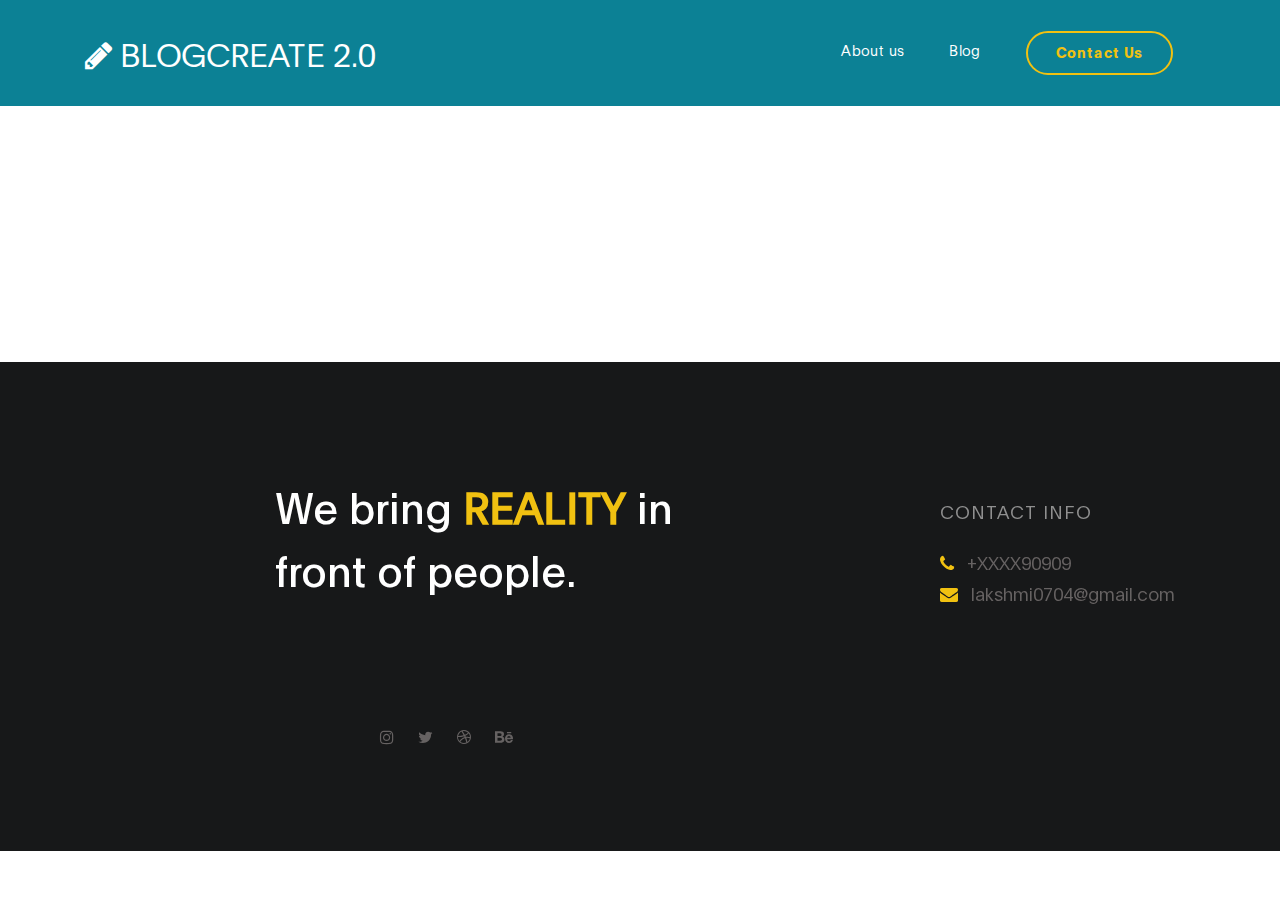
==== blog.html @ 9aceedd7 "gravitas initial commit-blogcreate 2.0" ====
<!DOCTYPE html>
<html lang="en">
<head>

     <title>BlogCreate 2.0</title>
<!--

DIGITAL TREND

https://templatemo.com/tm-538-digital-trend

-->
     <meta charset="UTF-8">
     <meta http-equiv="X-UA-Compatible" content="IE=Edge">
     <meta name="description" content="">
     <meta name="keywords" content="">
     <meta name="author" content="">
     <meta name="viewport" content="width=device-width, initial-scale=1, maximum-scale=1">

     <link rel="stylesheet" href="css/bootstrap.min.css">
     <link rel="stylesheet" href="css/font-awesome.min.css">
     <link rel="stylesheet" href="css/aos.css">
     <link rel="stylesheet" href="css/owl.carousel.min.css">
     <link rel="stylesheet" href="css/owl.theme.default.min.css">

     <!-- MAIN CSS -->
     <link rel="stylesheet" href="css/templatemo-digital-trend.css">

</head>
<body>

     <!-- MENU BAR -->
     <nav class="navbar navbar-expand-lg">
      <div class="container">
          <a class="navbar-brand" href="index.html">
            <i class="fa fa-pencil"></i>
           BLOGCREATE 2.0
          </a>

          <button class="navbar-toggler" type="button" data-toggle="collapse" data-target="#navbarNav" aria-controls="navbarNav" aria-expanded="false"
              aria-label="Toggle navigation">
              <span class="navbar-toggler-icon"></span>
          </button>

          <div class="collapse navbar-collapse" id="navbarNav">
              <ul class="navbar-nav ml-auto">
                  <li class="nav-item">
                      <a href="Aboutus.html" class="nav-link smoothScroll">About us</a>
                  </li>
                  <li class="nav-item">
                      <a href="blog.html" class="nav-link">Blog</a>
                  </li>
                  <li class="nav-item">
                      <a href="contact.html" class="nav-link contact">Contact Us</a>
                  </li>
              </ul>
          </div>
      </div>
  </nav>



     <!-- BLOG -->
     <section class="blog section-padding">
          <div class="container">
              
          </div>
     </section>
     <footer class="site-footer">
      <div class="container">
        <div class="row">

          <div class="col-lg-5 mx-lg-auto col-md-8 col-10">
            <h1 class="text-white" data-aos="fade-up" data-aos-delay="100">We bring <strong>REALITY</strong> in front of people.</h1>
          </div>

          <div class="col-lg-3 col-md-6 col-12" data-aos="fade-up" data-aos-delay="200">
            <h4 class="my-4">Contact Info</h4>

            <p class="mb-1">
              <i class="fa fa-phone mr-2 footer-icon"></i> 
              +XXXX90909
            </p>

            <p>
              <a href="#">
                <i class="fa fa-envelope mr-2 footer-icon"></i>
                lakshmi0704@gmail.com
              </a>
            </p>
          </div>

         <br>
          <div class="mx-lg-auto col-md-6 col-12" data-aos="fade-up" data-aos-delay="600">
            <ul class="social-icon">
              <li><a href="#" class="fa fa-instagram"></a></li>
              <li><a href="#" class="fa fa-twitter"></a></li>
              <li><a href="#" class="fa fa-dribbble"></a></li>
              <li><a href="#" class="fa fa-behance"></a></li>
            </ul>
          </div>

        </div>
      </div>
    </footer>


     <!-- SCRIPTS -->
     <script src="js/jquery.min.js"></script>
     <script src="js/bootstrap.min.js"></script>
     <script src="js/aos.js"></script>
     <script src="js/owl.carousel.min.js"></script>
     <script src="js/custom.js"></script>

</body>
</html>
---- css/templatemo-digital-trend.css ----
/*

DIGITAL TREND

https://templatemo.com/tm-538-digital-trend

*/
  
  @font-face {
      font-family: 'Plain-Regular';
      src: url('../fonts/Plain-Regular.woff2') format('woff2'),
          url('../fonts/Plain-Regular.woff') format('woff');
      font-weight: normal;
      font-style: normal;
  }

  @font-face {
      font-family: 'Plain-Light';
      src: url('../fonts/Plain-Light.woff2') format('woff2'),
          url('../fonts/Plain-Light.woff') format('woff');
      font-weight: bold;
      font-style: normal;
  }

  @font-face {
      font-family: 'Plain-Bold';
      src: url('../fonts/Plain-Bold.woff2') format('woff2'),
          url('../fonts/Plain-Bold.woff') format('woff');
      font-weight: bold;
      font-style: normal;
  }

  :root {
    --primary-color:        #057a8d;
    --secondary-color:      #f1c111;
    --white-color:          #ffffff;
    --dark-color:           #171819;
    --project-bg:           #f0f8ff;
    --menu-bg:              #0c8195;

    --title-color:          #15141a;
    --gray-color:           #909090;
    --link-color:           #404040;
    --p-color:              #666262;

    --base-font-family:     'Plain-Light', sans-serif;
    --title-font-family:    'Plain-Regular', sans-serif;
    --font-bold-family:     'Plain-Bold', sans-serif;
    --font-weight-bold:     bold;

    --h1-font-size:         42px;
    --h2-font-size:         32px;
    --h3-font-size:         24px;
    --p-font-size:          18px;
    --base-font-size:       16px;
    --menu-font-size:       14px;

    --border-radius-large:  100px;
    --border-radius-small:  5px;
  }

  body {
    background: var(--white-color);
    font-family: var(--base-font-family);
  }


  /*---------------------------------------
     TYPOGRAPHY              
  -----------------------------------------*/

  h1,h2,h3,h4,h5,h6 {
    font-family: var(--title-font-family);
    line-height: inherit;
  }

  h1 {
    color: var(--title-color);
    font-size: var(--h1-font-size);
  }

  h2 {
    font-size: var(--h2-font-size);
    font-weight: 100;
  }

  h3 {
    font-size: var(--h3-font-size);
    font-weight: 100;
    margin-bottom: 0;
  }

  h4 {
    color: var(--gray-color);
    font-family: var(--base-font-family);
    font-size: var(--p-font-size);
    letter-spacing: 1px;
    text-transform: uppercase;
  }

  p {
    color: var(--p-color);
    font-size: var(--p-font-size);
    line-height: 1.5em;
  }

  b, 
  strong {
    letter-spacing: 0;
    color: var(--secondary-color);
  }


  /*  BLOCKQUOTES */
  .quote {
    position: relative;
    margin: 0;
  }

  .quote::after {
    content: "“";
    position: absolute;
    bottom: -80px;
    left: 20px;
    font-family: times;
    color: var(--gray-color);
    font-weight: var(--font-weight-bold);
    font-size: 14em;
    line-height: 0;
    opacity: 0.10;
  }

  blockquote {
    border-left: 5px solid rgba(0,0,0,0.05);
    display: block;
    margin: 42px 0;
    padding: 14px 22px;
    color: rgba(0,0,0,0.5);
  }


  /* BUTTON */
  .custom-btn {
    background: transparent;
    border: 2px solid var(--dark-color);
    border-radius: var(--border-radius-large);
    padding: 12px 26px 14px 26px;
    color: var(--dark-color);
    font-family: var(--title-font-family);
    font-size: var(--p-font-size);
    white-space: nowrap;
  }

  .custom-btn.btn-bg {
    background: var(--white-color);
    color: var(--primary-color);
    border-color: transparent;
	transition: all .3s ease;
  }
  
  .custom-btn:hover,
  .custom-btn:focus {
    background: var(--dark-color);
    color: var(--white-color);
    border-color: transparent;
  }


  /*---------------------------------------
     GENERAL               
  -----------------------------------------*/

  * {
    -webkit-box-sizing: border-box;
    -moz-box-sizing: border-box;
    box-sizing: border-box;
  }

  *::before,
  *::after {
    -webkit-box-sizing: border-box;
    -moz-box-sizing: border-box;
    box-sizing: border-box;
  }

  a {
    color: var(--link-color);
    font-weight: normal;
    text-decoration: none;
  }

  a:hover, 
  a:active, 
  a:focus {
    color: var(--secondary-color);
    outline: none;
    text-decoration: none;
  }

  ::selection {
    background: var(--secondary-color);
    color: var(--white-color);
  }

  .section-padding {
    padding: 8em 0;
  }
  .section-padding-half {
    padding: 4em 0;
  }

  .google-map iframe {
    display: block;
    width: 100%;
  }



  /*---------------------------------------
    MENU             
  -----------------------------------------*/

  .navbar {
    background: var(--menu-bg);
    z-index: 2;
    top: 0;
    right: 0;
    left: 0;
    padding: 1.5em;
  }

  .navbar-brand {
    color: var(--white-color);
    font-size: var(--h2-font-size);
  }

  .nav-link {
    color: var(--white-color);
    font-size: var(--menu-font-size);
    letter-spacing: 0.4px;
    margin: 0 1.6em;
    padding: 0.6em;
  }

  .nav-link.active,
  .nav-link:hover {
    color: var(--secondary-color);
  }

  .navbar-expand-lg .navbar-nav .nav-link {
    padding-right: 0;
    padding-left: 0;
  }

  .navbar-expand-lg .navbar-nav .nav-link.contact {
    border: 2px solid var(--secondary-color);
    border-radius: var(--border-radius-large);
    color: var(--secondary-color);
    font-family: var(--font-bold-family);
    padding: 0.6em 2em 0.8em 2em;
  }

  .navbar-expand-lg .navbar-nav .nav-link.contact:hover,
  .navbar-expand-lg .navbar-nav .nav-link.contact.active {
    background: var(--secondary-color);
    color: var(--white-color);
  }

  .navbar-nav .navbar-toggler-icon {
    background: none;
  }

  .navbar-toggler {
    border: 0;
    padding: 0;
    cursor: pointer;
    margin: 0 10px 0 0;
    width: 30px;
    height: 35px;
    outline: none;
  }

  .navbar-toggler:focus {
    outline: none;
  }

  .navbar-toggler[aria-expanded="true"] .navbar-toggler-icon {
    background: transparent;
  }

  .navbar-toggler[aria-expanded="true"] .navbar-toggler-icon::before,
  .navbar-toggler[aria-expanded="true"] .navbar-toggler-icon::after {
    transition: top 300ms 50ms ease, -webkit-transform 300ms 350ms ease;
    transition: top 300ms 50ms ease, transform 300ms 350ms ease;
    transition: top 300ms 50ms ease, transform 300ms 350ms ease, -webkit-transform 300ms 350ms ease;
    top: 0;
  }

  .navbar-toggler[aria-expanded="true"] .navbar-toggler-icon::before {
    transform: rotate(45deg);
  }

  .navbar-toggler[aria-expanded="true"] .navbar-toggler-icon::after {
    transform: rotate(-45deg);
  }

  .navbar-toggler .navbar-toggler-icon {
    background: var(--white-color);
    transition: background 10ms 300ms ease;
    display: block;
    width: 30px;
    height: 2px;
    position: relative;
  }

  .navbar-toggler .navbar-toggler-icon::before,
  .navbar-toggler .navbar-toggler-icon::after {
    transition: top 300ms 350ms ease, -webkit-transform 300ms 50ms ease;
    transition: top 300ms 350ms ease, transform 300ms 50ms ease;
    transition: top 300ms 350ms ease, transform 300ms 50ms ease, -webkit-transform 300ms 50ms ease;
    position: absolute;
    right: 0;
    left: 0;
    background: var(--white-color);
    width: 30px;
    height: 2px;
    content: '';
  }

  .navbar-toggler .navbar-toggler-icon::before {
    top: -8px;
  }

  .navbar-toggler .navbar-toggler-icon::after {
    top: 8px;
  }



  /*---------------------------------------
     HERO              
  -----------------------------------------*/

  .hero {
    position: relative;
    padding: 5em 0;
    overflow: hidden;
  }

  .hero-bg {
    background: linear-gradient(170deg, var(--primary-color) 64%, var(--white-color) 30%);
  }

  .hero-image {
    position: relative;
    top: 2em;
  }



  /*---------------------------------------
     PROJECT              
  -----------------------------------------*/

  .project {
    background: var(--project-bg);
  }

  .project-wrapper {
    position: relative;
  }

  .project-wrapper img {
    border-radius: var(--border-radius-small);
  }

  .project-info {
    background: var(--white-color);
    border-radius: var(--border-radius-small);
    position: absolute;
    bottom: 32px;
    right: 32px;
    left: 32px;
    width: 90%;
    padding: 32px;
  }

  .project-info small {
    font-family: Plain-Bold;
    color: var(--gray-color);
    position: relative;
    top: 2px;
  }

  .project-info a {
    color: var(--primary-color);
  }

  .project-info .project-icon {
    background: var(--primary-color);
  }

  .project-icon {
    position: absolute;
    right: 30px;
    top: 40px;
    background: var(--dark-color);
    border-radius: var(--border-radius-large);
    color: var(--white-color);
    font-size: var(--h2-font-size);
    width: 40px;
    height: 40px;
    line-height: 40px;
    text-align: center;
    padding-left: 5px;
  }

  .owl-theme .owl-dots .owl-dot {
    outline: none;
  }

  .owl-theme .owl-dots .owl-dot span {
    background: var(--gray-color);
    width: 50px;
    height: 3px;
    margin:  35px 5px;
  }

  .owl-theme .owl-dots .owl-dot.active span, 
  .owl-theme .owl-dots .owl-dot:hover span {
    background: var(--secondary-color);
  }

  .list-detail {
    margin-left: 1em;
    padding-left: 1em;
    position: relative;
  }

  .list-detail li {
    display: block;
    list-style: none;
    margin: 0.6em 0 0 0.8em;
  }

  .list-detail li::before {
    content: "";
    width: 0;
    height: 0;
    border-width: 0 16px 16px 0;
    border-color: transparent var(--secondary-color) transparent transparent;
    border-style: solid;
    position: absolute;
    left: 0;
  }

  .list-detail span {
    position: relative;
    bottom: 5px;
  }

  .client-info img {
    width: 100px;
    margin-right: 1em;
  }



  /*---------------------------------------
      ABOUT            
  -----------------------------------------*/

  .about {
    position: relative;
    overflow: hidden;
  }

  .about-image img {
    display: block;
    margin: 0 auto;
  }



  /*---------------------------------------
      BLOG            
  -----------------------------------------*/

  .blog-header {
    border-radius: var(--border-radius-small);
    position: relative;
    overflow: hidden;
  }

  .blog-header img {
    border-radius: var(--border-radius-small);
    display: block;
  }

  .blog-header-info {
    background: linear-gradient(transparent,rgba(0,0,0,0.95));
    position: absolute;
    right: 0;
    left: 0;
    bottom: 0;
    padding: 2em;
  }

  .blog-header-info h3 {
    max-width: 80%;
  }

  .blog-header-info a {
    color: var(--white-color);
  }

  .blog-header-info a:hover {
    color: var(--secondary-color);
  }

  .blog-sidebar img {
    border-radius: var(--border-radius-small);
    width: 159px;
    margin-right: 22px;
  }

  .blog-sidebar h3 {
    font-size: 18px;
  }



  /*---------------------------------------
     CONTACT              
  -----------------------------------------*/

  .newsletter-form .form-control,
  .contact-form .form-control {
    box-shadow: none;
    background: var(--project-bg);
    border: 0;
    padding: 1.7em 1.3em;
    margin: 14px 0;
  }

  .newsletter-form button,
  .contact-form #submit-button {
    background: var(--primary-color);
    border-radius: var(--border-radius-large);
    color: var(--white-color);
    cursor: pointer;
    font-size: var(--p-font-size);
    line-height: 0px;
    padding: 1.5em 1.3em;
  }

  .newsletter-form button {
    background: var(--secondary-color);
  }



  /*---------------------------------------
     FOOTER              
  -----------------------------------------*/

  .site-footer {
    background: var(--dark-color);
    padding: 7em 0 6em 0;
  }

  .site-footer a {
    color: var(--p-color);
  }

  .site-footer a:hover,
  .footer-icon {
    color: var(--secondary-color);
  }

  .footer-link li {
    display: inline-block;
    list-style: none;
    margin: 0 10px;
  }

  .copyright-text,
  .footer-link,
  .site-footer .social-icon {
    margin-top: 6em;
  }

  .copyright-text {
    margin-top: 5.3em;
  }



  /*---------------------------------------
     SOCIAL ICON              
  -----------------------------------------*/

  .social-icon {
    position: relative;
    padding: 0;
    margin: 4em 0 0 0;
  }

  .social-icon li {
    display: inline-block;
    list-style: none;
  }

  .social-icon li a {
    text-decoration: none;
    display: inline-block;
    font-size: var(--base-font-size);
    margin: 10px;
    text-align: center;
  }



  /*---------------------------------------
     RESPONSIVE STYLES              
  -----------------------------------------*/

  @media screen and (min-width: 1200px) {

    .about-info h2 {
      max-width: 70%;
    }
  }

  @media screen and (min-width: 991px) {

    .project h2 {
      max-width: 32%;
      margin: 0 auto;
    }
  }

  @media screen and (max-width: 991px) {

    .hero {
      padding-top: 14em;
    }

    .hero-text {
      bottom: 2em;
    }

    .navbar {
      padding: 1em;
    }

    .navbar-collapse {
      text-align: center;
      padding: 2.5em 0;
    }

    .nav-link {
      display: inline-block;
    }

    .navbar-expand-lg .navbar-nav .nav-link.contact {
      margin: 1em 0;
    }

    .copyright-text, 
    .footer-link, 
    .site-footer .social-icon {
      margin-top: 3em;
      padding: 0;
      text-align: left;
    }
  }

  @media screen and (max-width: 767px) {

    h1 {
      font-size: 36px;
    }

    h2 {
      font-size: 28px;
    }

    h3 {
      font-size: 22px;
    }

    .project-info {
      right: 0;
      left: 0;
      margin: 0 auto;
    }

    .footer-link, 
    .site-footer .social-icon {
      margin-top: 1em;
    }

    .copyright-text {
      margin: 2.5em 0 1em 0;
    }

    .footer-link li {
      margin-left: 0;
    }
  }
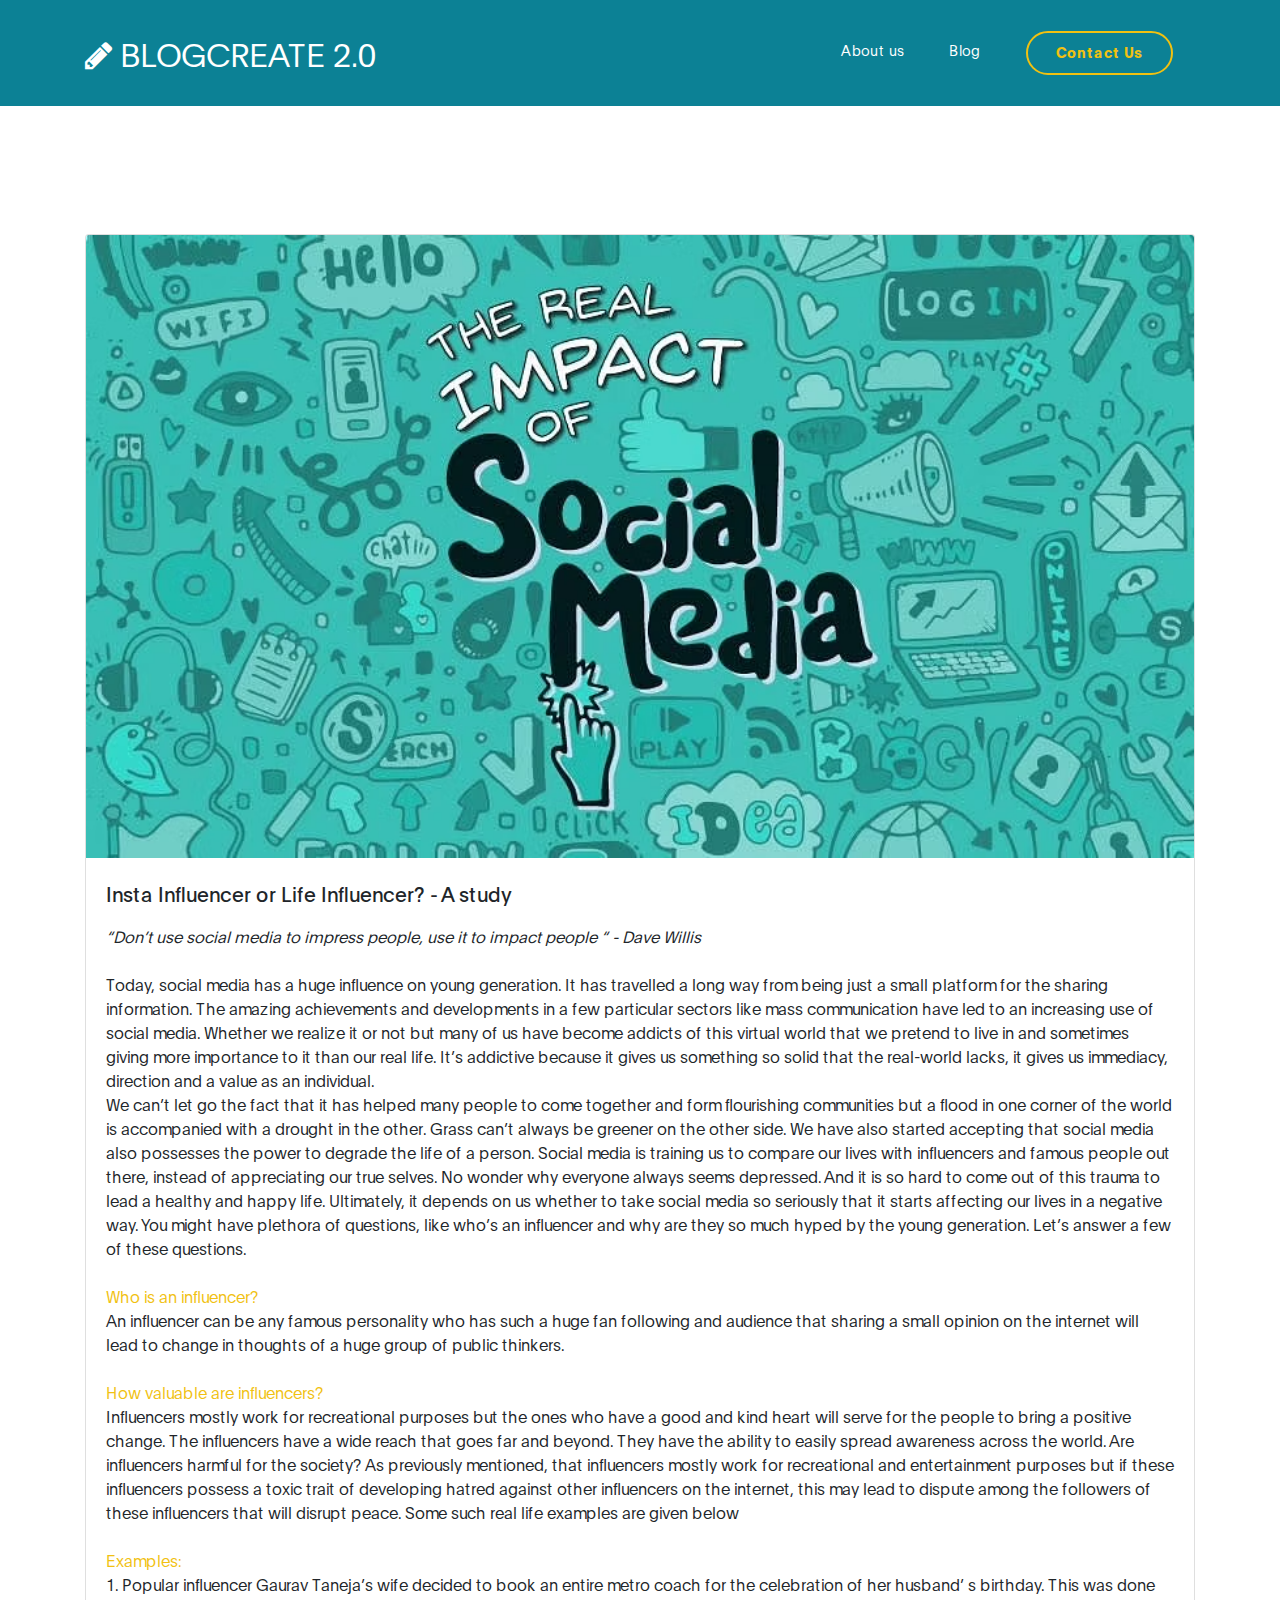
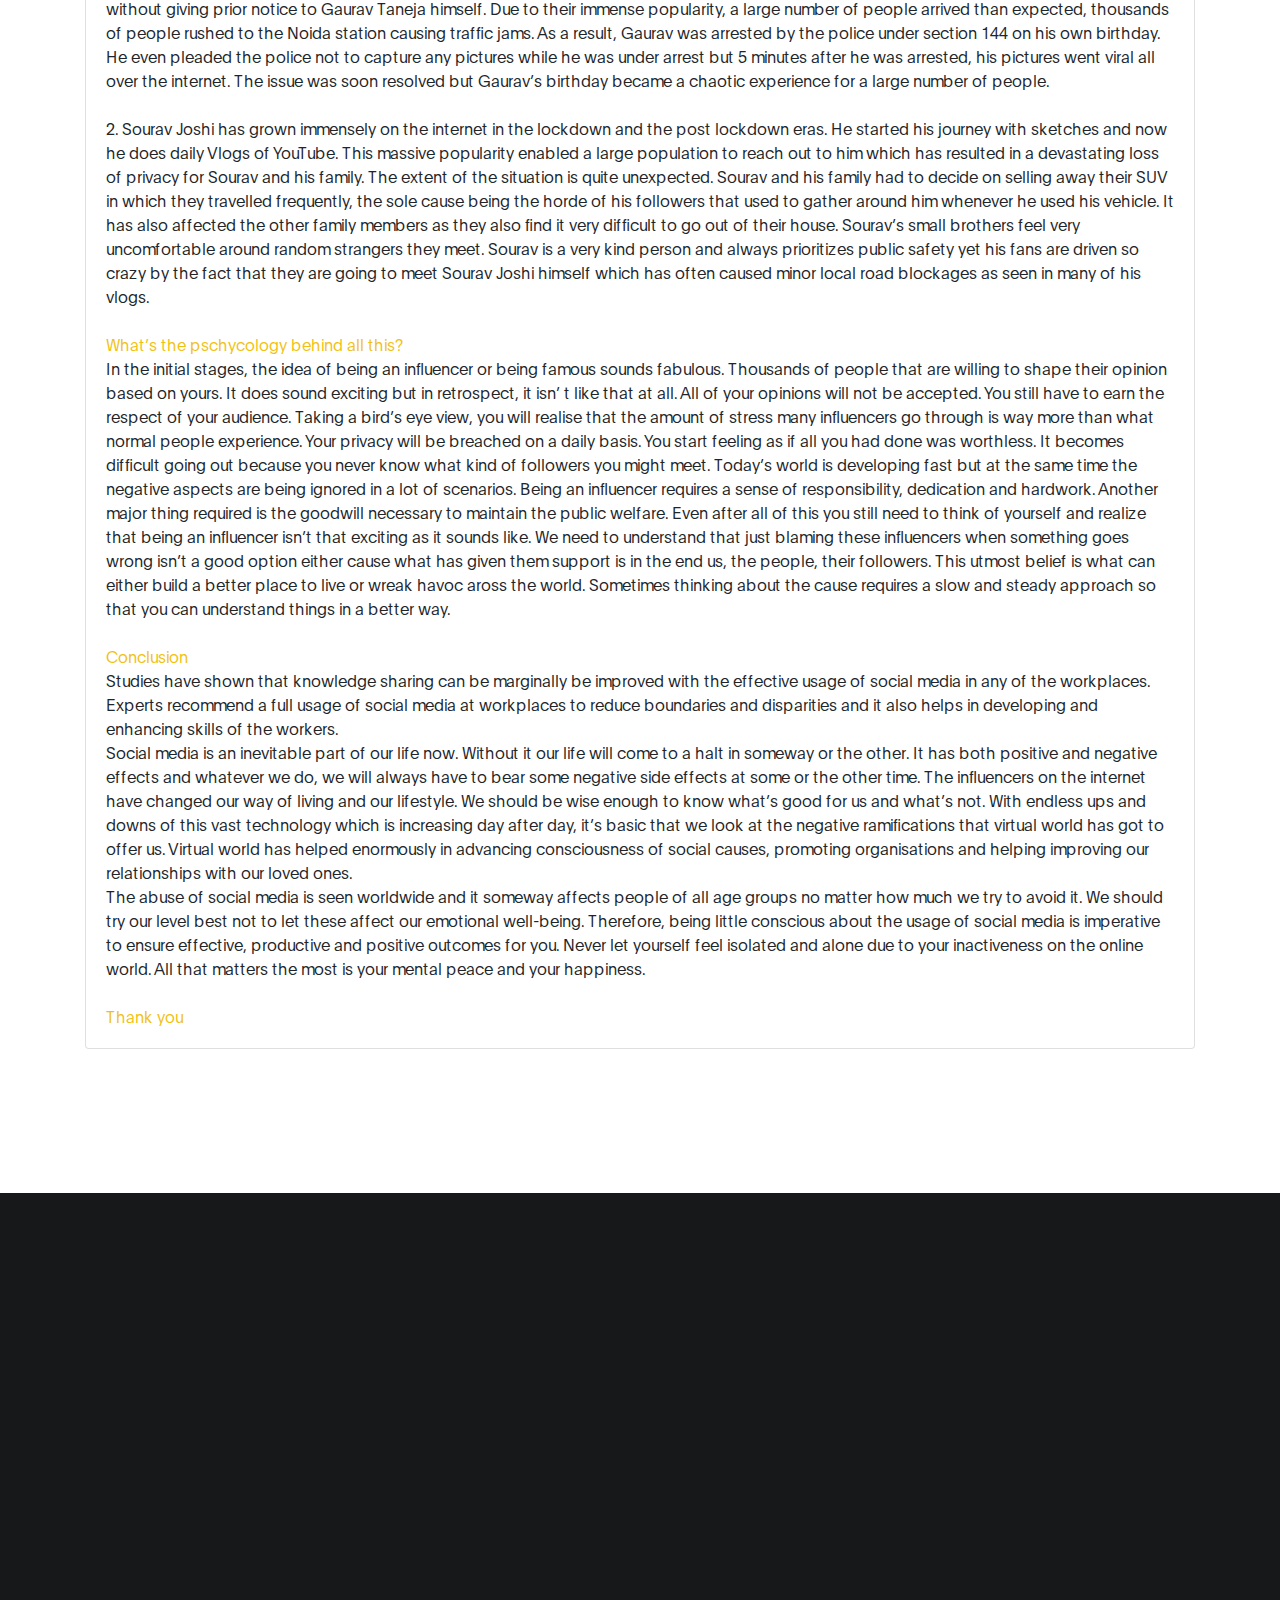
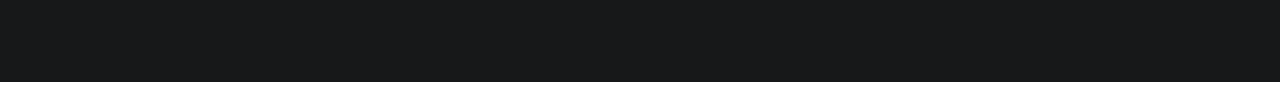
==== commit a4a0f058: "second commit gravitas-blogcreate" ====
--- a/blog.html
+++ b/blog.html
@@ -2,14 +2,8 @@
 <html lang="en">
 <head>
 
-     <title>BlogCreate 2.0</title>
-<!--
+     <title>BlogCreate</title>
 
-DIGITAL TREND
-
-https://templatemo.com/tm-538-digital-trend
-
--->
      <meta charset="UTF-8">
      <meta http-equiv="X-UA-Compatible" content="IE=Edge">
      <meta name="description" content="">
@@ -63,7 +57,42 @@
      <!-- BLOG -->
      <section class="blog section-padding">
           <div class="container">
-              
+            <div class="card mb-3">
+              <img src="img7.avif" class="card-img-top img-fluid" alt="..." height="500px">
+              <div class="card-body">
+                <h5 class="card-title">Insta Influencer or Life Influencer? - A study</h5>
+                <p class="card-text"></p> <i>
+                “Don’t use social media to impress people, use it to impact people “ - Dave Willis </i> <br> <br>
+Today, social media has a huge influence on young generation. It has travelled a long way from being just a small platform for the sharing information. The amazing achievements and developments in a few particular sectors like mass communication have led to an increasing use of social media. Whether we realize it or not but many of us have become addicts of this virtual world that we pretend to live in and sometimes giving more importance to it than our real life. It’s addictive because it gives us something so solid that the real-world lacks, it gives us immediacy, direction and a value as an individual. <br>
+ We can’t let go the fact that it has helped many people to come together and form flourishing communities but a flood in one corner of the world is accompanied with a drought in the other. Grass can’t always be greener on the other side. We have also started accepting that social media also possesses the power to degrade the life of a person. Social media is training us to compare our lives with influencers and famous people out there, instead of appreciating our true selves. No wonder why everyone always seems depressed. And it is so hard to come out of this trauma to lead a healthy and happy life. Ultimately, it depends on us whether to take social media so seriously that it starts affecting our lives in a negative way. You might have plethora of questions, like who’s an influencer and why are they so much hyped by the young generation. Let’s answer a few of these questions. <br><br> <b>
+Who is an influencer?</b> <br>
+An influencer can be any famous personality who has such a huge fan following and audience that sharing a small opinion on the internet will lead to change in thoughts of a huge group of public thinkers. <br> <br> <b>
+How valuable are influencers? </b> <br>
+Influencers mostly work for recreational purposes but the ones who have a good and kind heart will serve for the people to bring a positive change. The influencers have a wide reach that goes far and beyond. They have the ability to easily spread awareness across the world.
+Are influencers harmful for the society?
+As previously mentioned, that influencers mostly work for recreational and entertainment purposes but if these influencers possess a toxic trait of developing hatred against other influencers on the internet, this may lead to dispute among the followers of these influencers that will disrupt peace. Some such real life examples are given below
+<br><br>
+<b>	Examples: </b> <br>
+1.	 Popular influencer Gaurav Taneja’s wife decided to book an entire metro coach for the celebration of her husband’ s birthday. This was done without giving prior notice to Gaurav Taneja himself. Due to their immense popularity, a large number of people arrived than expected, thousands of people rushed to the Noida station causing traffic jams. As a result, Gaurav was arrested by the police under section 144 on his own birthday. He even pleaded the police not to capture any pictures while he was under arrest but 5 minutes after he was arrested, his pictures went viral all over the internet. The issue was soon resolved but Gaurav’s birthday became a chaotic experience for a large number of people. <br> <br>
+2.	Sourav Joshi has grown immensely on the internet in the lockdown and the post lockdown eras. He started his journey with sketches and now he does daily Vlogs of YouTube. This massive popularity enabled a large population to reach out to him which has resulted in a devastating loss of privacy for Sourav and his family. The extent of the situation is quite unexpected. Sourav and his family had to decide on selling away their SUV in which they travelled frequently, the sole cause being the horde of his followers that used to gather around him whenever he used his vehicle. It has also affected the other family members as they also find it very difficult to go out of their house. Sourav’s small brothers feel very uncomfortable around random strangers they meet. Sourav is a very kind person and always prioritizes public safety yet his fans are driven so crazy by the fact that they are going to meet Sourav Joshi himself which has often caused minor local road blockages as seen in many of his vlogs. <br><br>
+
+<b>What’s the pschycology behind all this?</b> <br> 
+In the initial stages, the idea of being an influencer or being famous sounds fabulous. Thousands of people that are willing to shape their opinion based on yours. It does sound exciting but in retrospect, it isn’ t like that at all. All of your opinions will not be accepted. You still have to earn the respect of your audience. 
+Taking a bird’s eye view, you will realise that the amount of stress many influencers go through is way more than what normal people experience. Your privacy will be breached on a daily basis. You start feeling as if all you had done was worthless. It becomes difficult going out because you never know what kind of followers you might meet. 
+Today’s world is developing fast but at the same time the negative aspects are being ignored in a lot of scenarios. Being an influencer requires a sense of responsibility, dedication and hardwork. Another major thing required is the goodwill necessary to maintain the public welfare. Even after all of this you still need to think of yourself and realize that being an influencer isn’t that exciting as it sounds like. 
+We need to understand that just blaming these influencers when something goes wrong isn’t a good option either cause what has given them support is in the end us, the people, their followers. This utmost belief is what can either build a better place to live or wreak havoc aross the world. Sometimes thinking about the cause requires a slow and steady approach so that you can understand things in a better way.
+
+<br> <br> <b>Conclusion</b> <br>
+Studies have shown that knowledge sharing can be marginally be improved with the effective usage of social media in any of the workplaces. Experts recommend a full usage of social media at workplaces to reduce boundaries and disparities and it also helps in developing and enhancing skills of the workers.  <br>
+Social media is an inevitable part of our life now. Without it our life will come to a halt in someway or the other. It has both positive and negative effects and whatever we do, we will always have to bear some negative side effects at some or the other time. The influencers on the internet have changed our way of living and our lifestyle. We should be wise enough to know what’s good for us and what’s not. With endless ups and downs of this vast technology which is increasing day after day, it’s basic that we look at the negative ramifications that virtual world has got to offer us. Virtual world has helped enormously in advancing consciousness of social causes, promoting organisations and helping improving our relationships with our loved ones.
+<br>
+The abuse of social media is seen worldwide and it someway affects people of all age groups no matter how much we try to avoid it. We should try our level best not to let these affect our emotional well-being. Therefore, being little conscious about the usage of social media is imperative to ensure effective, productive and positive outcomes for you. Never let yourself feel isolated and alone due to your inactiveness on the online world. All that matters the most is your mental peace and your happiness.  <br> <br>
+
+<b> Thank you </b> 
+<br> 
+
+              </div>
+            </div>
           </div>
      </section>
      <footer class="site-footer">
